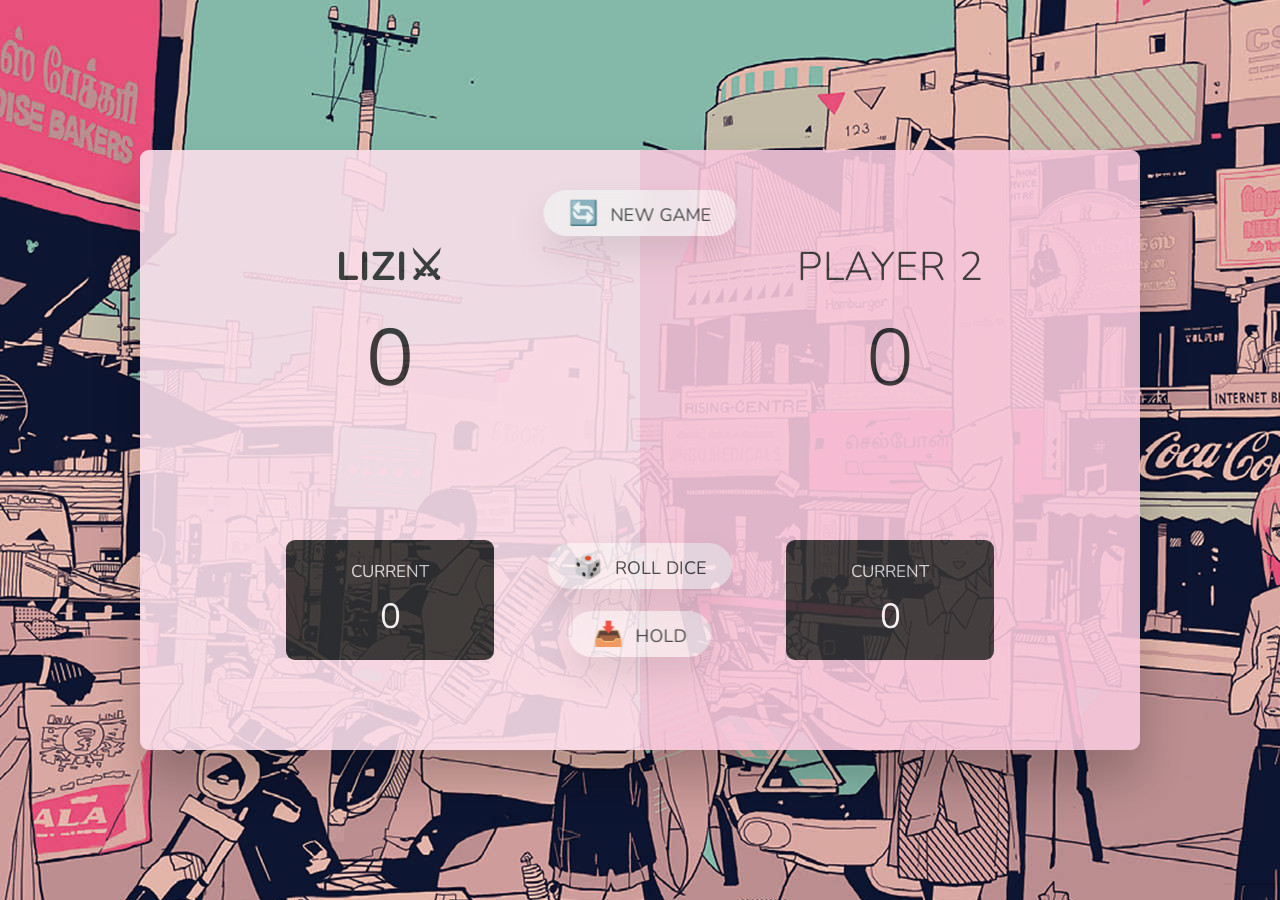
==== index.html @ efccce74 "ass new" ====
<!DOCTYPE html>
<html lang="en">
  <head>
    <meta charset="UTF-8" />
    <meta name="viewport" content="width=device-width, initial-scale=1.0" />
    <meta http-equiv="X-UA-Compatible" content="ie=edge" />
    <link rel="stylesheet" href="style.css" />
    <title>Pig Game</title>
  </head>

  <body class="body">
    <main class="win">
      <section class="player player--0 player--active">
        <h2 class="name" id="name--0">lizi⚔</h2>
        <p class="score" id="score--0">43</p>
        <div class="current">
          <p class="current-label">Current</p>
          <p class="current-score" id="current--0">0</p>
        </div>
      </section>
      <section class="player player--1">
        <h2 class="name" id="name--1">Player 2</h2>
        <p class="score" id="score--1">24</p>
        <div class="current">
          <p class="current-label">Current</p>
          <p class="current-score" id="current--1">0</p>
        </div>
        <div class="win">
          <p></p>
        </div>
      </section>

      <img src="dice-5.png" alt="Playing dice" class="dice" />
      <button class="btn btn--new">🔄 New game</button>
      <button class="btn btn--roll">🎲 Roll dice</button>
      <button class="btn btn--hold">📥 Hold</button>
    </main>
    <div class="modal hidden">
      <button class="close-modal">&times;</button>

      <p class="modal-text">#$%</p>
    </div>
    <div class="modal-2 hidden">
      <button class="close-modal">&times;</button>

      <p class="modal-text">lkj</p>
    </div>

    <script src="script.js"></script>
  </body>
</html>
---- style.css ----
@import url("https://fonts.googleapis.com/css2?family=Nunito&display=swap");

* {
  margin: 0;
  padding: 0;
  box-sizing: inherit;
}

html {
  font-size: 62.5%;
  box-sizing: border-box;
}

/* LAYOUT */
main {
  position: relative;
  width: 100rem;
  height: 60rem;
  background-color: #f8c8dc;
  opacity: 0.9;
  filter: blur();
  box-shadow: 0 3rem 5rem rgba(0, 0, 0, 0.25);
  border-radius: 9px;
  overflow: hidden;
  display: flex;
}

.player {
  flex: 50%;
  padding: 9rem;
  display: flex;
  flex-direction: column;
  align-items: center;
  transition: all 0.75s;
}

/* ELEMENTS */
.name {
  position: relative;
  font-size: 4rem;
  text-transform: uppercase;
  letter-spacing: 1px;
  word-spacing: 2px;
  font-weight: 300;
  margin-bottom: 1rem;
}

.score {
  font-size: 8rem;
  font-weight: 300;
  color: #303030;
  margin-bottom: auto;
}

.player--active {
  background-color: rgba(255, 255, 255, 0.4);
}
.player--active .name {
  font-weight: 700;
}
.player--active .score {
  font-weight: 400;
}

.player--active .current {
  opacity: 1;
}

.current {
  /* background-color: #c7365f; */
  background-color: #303030;
  opacity: 0.98;
  border-radius: 9px;
  color: #fff;
  width: 65%;
  padding: 2rem;
  text-align: center;
  transition: all 0.75s;
}

.current-label {
  text-transform: uppercase;
  margin-bottom: 1rem;
  font-size: 1.7rem;
  color: #ddd;
}

.current-score {
  font-size: 3.5rem;
}

/* ABSOLUTE POSITIONED ELEMENTS */
.btn {
  position: absolute;
  left: 50%;
  transform: translateX(-50%);
  color: #444;
  background: none;
  border: none;
  font-family: inherit;
  font-size: 1.8rem;
  text-transform: uppercase;
  cursor: pointer;
  font-weight: 400;
  transition: all 0.2s;

  background-color: white;
  background-color: rgba(255, 255, 255, 0.6);
  backdrop-filter: blur(10px);

  padding: 0.7rem 2.5rem;
  border-radius: 50rem;
  box-shadow: 0 1.75rem 3.5rem rgba(0, 0, 0, 0.1);
}

.btn::first-letter {
  font-size: 2.4rem;
  display: inline-block;
  margin-right: 0.7rem;
}

.btn--new {
  top: 4rem;
}
.btn--roll {
  top: 39.3rem;
}
.btn--hold {
  top: 46.1rem;
}

.btn:active {
  transform: translate(-50%, 3px);
  box-shadow: 0 1rem 2rem rgba(0, 0, 0, 0.15);
}

.btn:focus {
  outline: none;
}

.dice {
  position: absolute;
  left: 50%;
  top: 16.5rem;
  transform: translateX(-50%);
  height: 10rem;
  box-shadow: 0 2rem 5rem rgba(0, 0, 0, 0.2);
}

.player--winner {
  background-color: #2f2f2f;
}

.player--winner .name {
  font-weight: 700;
  color: grey;
}

.hidden {
  display: none;
}

.body {
  font-family: "Nunito", sans-serif;
  font-weight: 400;
  height: 100vh;
  color: #333;

  background-image: url(backgr.jpg);
  display: flex;
  align-items: center;
  justify-content: center;
}

.modal {
  position: absolute;
  top: 50%;
  left: 50%;
  transform: translate(-50%, -50%);
  width: 100rem;
  height: 60rem;

  background-image: url(game-img.jpeg);
  padding: 6rem;
  border-radius: 5px;
  box-shadow: 0 3rem 5rem rgba(0, 0, 0, 0.3);
  z-index: 10;
}

.modal-2 {
  position: absolute;
  top: 50%;
  left: 50%;
  transform: translate(-50%, -50%);
  width: 100rem;
  height: 60rem;

  background-image: url(game-img2.jpeg);
  padding: 6rem;
  border-radius: 5px;
  box-shadow: 0 3rem 5rem rgba(0, 0, 0, 0.3);
  z-index: 10;
}
.close-modal {
  position: absolute;
  top: 1.2rem;
  right: 2rem;
  font-size: 5rem;
  color: #333;
  cursor: pointer;
  border: none;
  background: none;
}
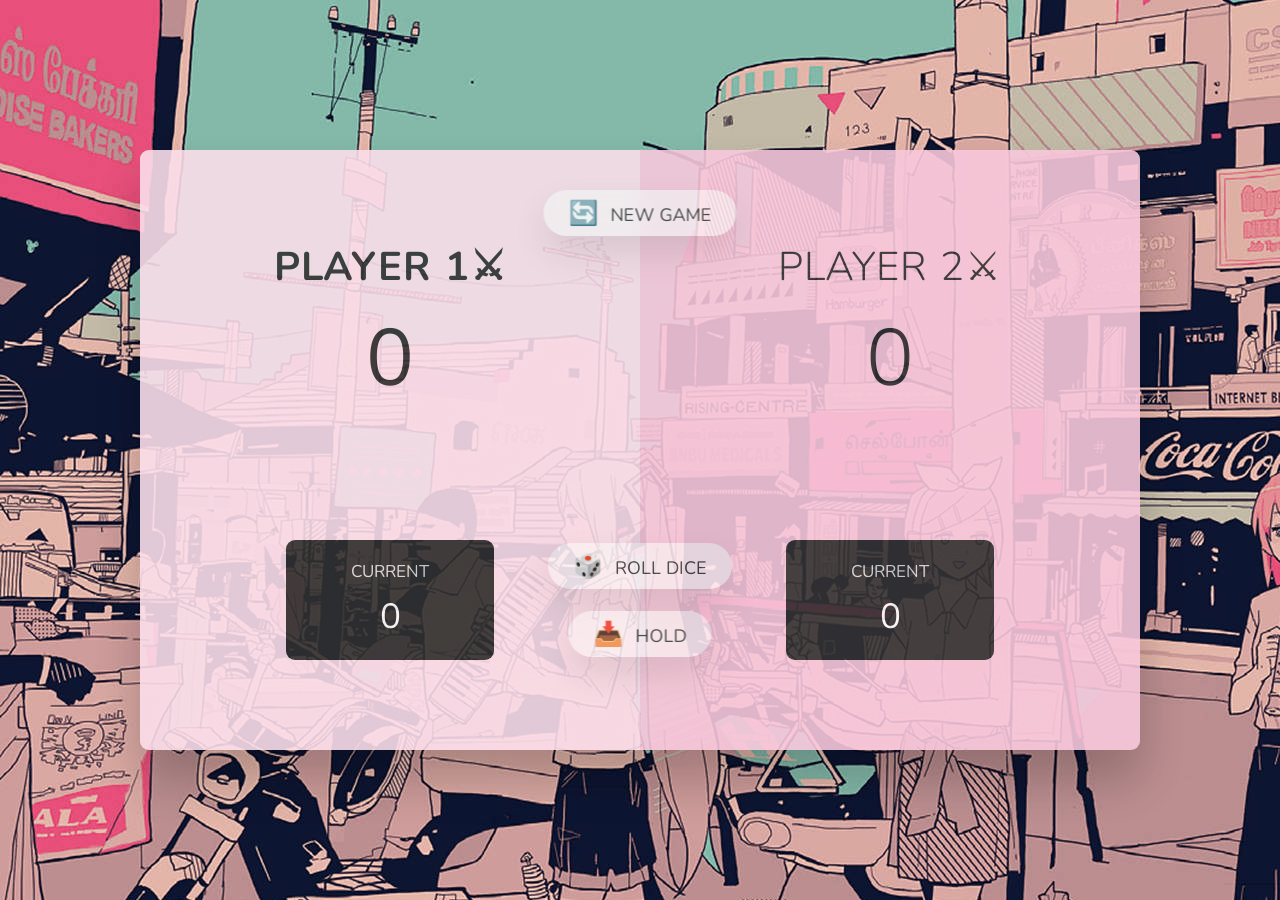
==== commit c98756fe: "add-newV" ====
--- a/index.html
+++ b/index.html
@@ -11,7 +11,7 @@
   <body class="body">
     <main class="win">
       <section class="player player--0 player--active">
-        <h2 class="name" id="name--0">lizi⚔</h2>
+        <h2 class="name" id="name--0">Player 1⚔</h2>
         <p class="score" id="score--0">43</p>
         <div class="current">
           <p class="current-label">Current</p>
@@ -19,7 +19,7 @@
         </div>
       </section>
       <section class="player player--1">
-        <h2 class="name" id="name--1">Player 2</h2>
+        <h2 class="name" id="name--1">Player 2⚔</h2>
         <p class="score" id="score--1">24</p>
         <div class="current">
           <p class="current-label">Current</p>
@@ -36,14 +36,12 @@
       <button class="btn btn--hold">📥 Hold</button>
     </main>
     <div class="modal hidden">
-      <button class="close-modal">&times;</button>
-
-      <p class="modal-text">#$%</p>
+      <p class="modal-text">Player 1 wins⚔</p>
+      <button class="win1">New game</button>
     </div>
     <div class="modal-2 hidden">
-      <button class="close-modal">&times;</button>
-
-      <p class="modal-text">lkj</p>
+      <p class="modal-text">Player 2 wins⚔</p>
+      <button class="win2 win1">New game</button>
     </div>
 
     <script src="script.js"></script>
--- a/style.css
+++ b/style.css
@@ -1,5 +1,6 @@
 @import url("https://fonts.googleapis.com/css2?family=Nunito&display=swap");
-
+@import url("https://fonts.cdnfonts.com/css/terexmal-sunday");
+@import url("https://db.onlinewebfonts.com/c/4c19fc875e7ba1e6831129de3ab5ac0b?family=Retro+Gaming");
 * {
   margin: 0;
   padding: 0;
@@ -23,6 +24,7 @@
   border-radius: 9px;
   overflow: hidden;
   display: flex;
+  z-index: 9;
 }
 
 .player {
@@ -180,11 +182,18 @@
   width: 100rem;
   height: 60rem;
 
-  background-image: url(game-img.jpeg);
+  background-image: url(samuraiver2.jpeg);
+  background-size: 100rem 60rem;
+
   padding: 6rem;
   border-radius: 5px;
   box-shadow: 0 3rem 5rem rgba(0, 0, 0, 0.3);
   z-index: 10;
+  text-align: center;
+  /* display: flex;
+  flex-direction: column;
+  align-items: center;
+  justify-content: center; */
 }
 
 .modal-2 {
@@ -195,11 +204,18 @@
   width: 100rem;
   height: 60rem;
 
-  background-image: url(game-img2.jpeg);
+  background-image: url(samuraiver2.jpeg);
+  background-size: 100rem 60rem;
+
   padding: 6rem;
   border-radius: 5px;
   box-shadow: 0 3rem 5rem rgba(0, 0, 0, 0.3);
   z-index: 10;
+  text-align: center;
+  /* display: flex;
+  flex-direction: column;
+  align-items: center;
+  justify-content: center; */
 }
 .close-modal {
   position: absolute;
@@ -211,3 +227,40 @@
   border: none;
   background: none;
 }
+
+.fit {
+  width: 100rem;
+  height: 60rem;
+}
+.modal-text {
+  font-size: 12rem;
+
+  color: #fff; /* White text color */
+  text-shadow: 0 0 7px #fff, 0 0 10px #fff, 0 0 21px #fff, 0 0 42px #00aaff,
+    0 0 82px #00aaff, 0 0 92px #00aaff, 0 0 102px #00aaff, 0 0 151px #00aaff;
+
+  position: absolute;
+  top: 50%;
+  left: 50%;
+  transform: translate(-50%, -50%);
+  z-index: 10;
+  text-align: center;
+  font-family: "TEREXMAL SUNDAY", sans-serif;
+}
+.win1 {
+  background-color: black; /* Dark gray background */
+  color: #9461fd; /* White text */
+  border: 2px solid #666666; /* Slightly lighter gray border */
+  border-radius: 8px;
+  padding: 12px 24px;
+  font-size: 25px;
+  font-weight: bold;
+  cursor: pointer;
+  transition: background-color 0.3s ease, color 0.3s ease;
+  font-family: "Retro Gaming", sans-serif; /* Smooth hover transition */
+}
+
+.win1:hover {
+  background-color: #9461fd; /* Slightly darker gray background on hover */
+  color: black;
+}
